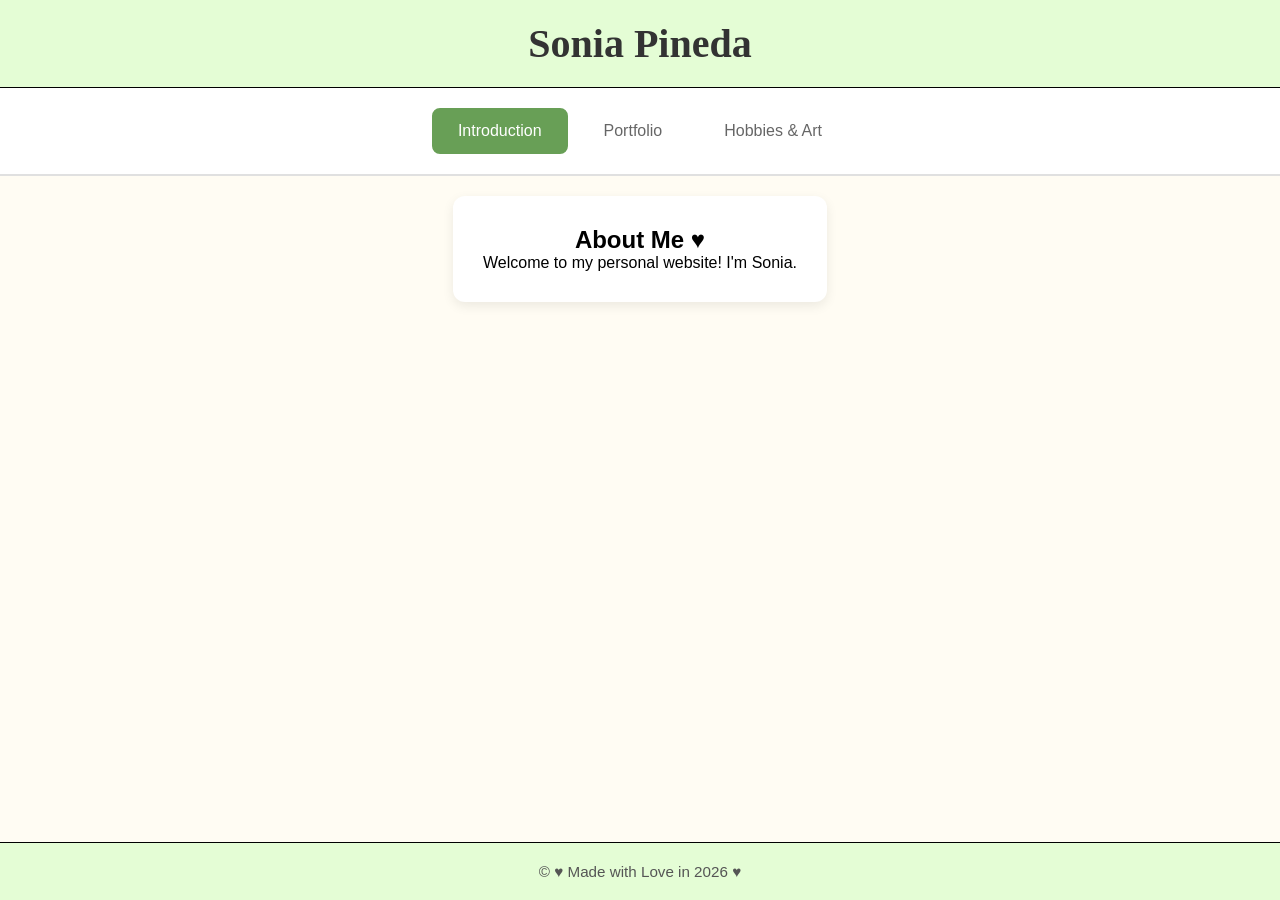
==== main.html @ bd1f97f4 "Add files via upload" ====
<!DOCTYPE html>
<html> 
<head>
    <meta charset="UTF-8">
    <meta name="viewport" content="width=device-width, initial-scale=1.0">

    <meta http-equiv="Content-Security-Policy" content="
        default-src 'self' https://fonts.googleapis.com https://fonts.gstatic.com https://cdnjs.cloudflare.com;
        script-src 'self' 'unsafe-inline' https://cdnjs.cloudflare.com;
        style-src 'self' 'unsafe-inline' https://fonts.googleapis.com https://cdnjs.cloudflare.com;
        font-src 'self' https://fonts.gstatic.com https://cdnjs.cloudflare.com;
    ">
    
    <title>Sunny Sunshine</title>
    <link rel="stylesheet" href="https://fonts.googleapis.com/css2?family=Poppins:wght@300;400;500;600&family=Playfair+Display:wght@500;600&display=swap"> 
    <link rel="stylesheet" href="https://cdnjs.cloudflare.com/ajax/libs/font-awesome/6.0.0-beta3/css/all.min.css"> 
    <link rel="stylesheet" href="style.css">
</head>

<body>
    <header>
        <div class="header-container">
            <h1>Sonia Pineda</h1>
            
        </div>
    </header>

    <div class="container">
        <nav class="tabs">
            <button class="tab-button active" data-tab="introduction" onclick="showTab(event, 'introduction')">Introduction</button>
            <button class="tab-button" data-tab="portfolio" onclick="showTab(event, 'portfolio')">Portfolio</button>
            <button class="tab-button" data-tab="hobbiesart" onclick="showTab(event, 'hobbiesart')">Hobbies & Art</button>
        </nav>
    </div>

    <div class="tab-content" id="introduction"> 
        <h2>About Me &hearts;</h2> 
        <p>Welcome to my personal website! I'm Sonia.</p>
    </div>

    <div class="tab-content" id="portfolio">
        <h2>Portfolio</h2>
        <p>Here are some of my personal projects...</p>
    </div>

    <div class="tab-content" id="hobbiesart">
        <h2>Hobbies & Art</h2>
        <p>I am big on crafting & art! Here are some below: </p>
    </div>

    <footer> 
        <div class="copyright">
            <p>&copy; &hearts; Made with Love in 2026 &hearts;</p>
        </div>
    </footer>

    <script> 
        function showTab(event, tabName) {
            console.log("Tab clicked: " + tabName);
            
            // Hide all content
            document.getElementById('introduction').style.display = 'none';
            document.getElementById('portfolio').style.display = 'none';
            document.getElementById('hobbiesart').style.display = 'none';
            
            // Show selected tab
            document.getElementById(tabName).style.display = 'block';
            
            // Remove 'active' from ALL buttons
            var buttons = document.getElementsByClassName('tab-button');
            for (var i = 0; i < buttons.length; i++) {
                buttons[i].className = buttons[i].className.replace(' active', '');
            }
            
            // Add 'active' to clicked button
            event.target.className += ' active';
        }
    </script>
</body>
</html>
---- style.css ----
/* body of website overall -- prepared separately to keep organized */
/*@keyframes fadeIn {
    from {opacity: 0;}
    to {opacity: 1;}
} -- for now -- */ 

/* *-- means for all */ 
* {
    margin: 0;
    padding: 0;
    box-sizing: border-box;
}

/* button */
button { 
    background-color: #e0e0e0;
    border: none; 
    color: black; 
    padding: 10px 20px;
    cursor: pointer;
}

body { 
    background-color: #fffcf3;
    display: flex;
    flex-direction: column; 
    min-height: 100vh;     
    margin: 0;
    padding: 0;
    text-align: center;
    font-family: 'Poppins', sans-serif;
}

header {
    background-color: #e4fdd5;
    text-align: center;
    border-bottom: 1px ridge black; 
    padding: 20px 40px; 
    position: sticky;     
    top: 0;
    z-index: 100;
    width: 100%;
}

h1 {
    font-family: 'Playfair Display', serif;
    font-size: 2.5rem;
    color: #333;
}

.tabs {
    display: flex;
    gap: 10px;
    justify-content: center;
    padding: 20px;
    background-color: white;
    border-bottom: 2px solid #e0e0e0;
}

.tab-button {
    padding: 12px 24px;
    background: none;
    border: 2px solid transparent;
    border-radius: 8px;
    cursor: pointer;
    font-size: 16px;
    font-weight: 500;
    color: #666;
    transition: all 0.3s ease;
}

.tab-button.active {
    background-color: #689F56;
    color: white;
    border-color: #689F56;
}

.tab-button:hover {
    background-color: #e8f5e9;
}

.tab-content {
    display: none;
    padding: 30px;
    max-width: 800px;
    margin: 20px auto;
    background-color: white;
    justify-content: center;
    border-radius: 12px;
    box-shadow: 0 4px 12px rgba(0,0,0,0.08);
}

#introduction {
    display: block;
}

footer {
    background-color: #e4fdd5;
    text-align: center; 
    border-top: 1px ridge black; 
    padding: 20px;
    width: 100%;
    margin-top: auto;       

}

.copyright p {
    color: #555;
    font-size: 0.95rem;
    margin: 0;
}
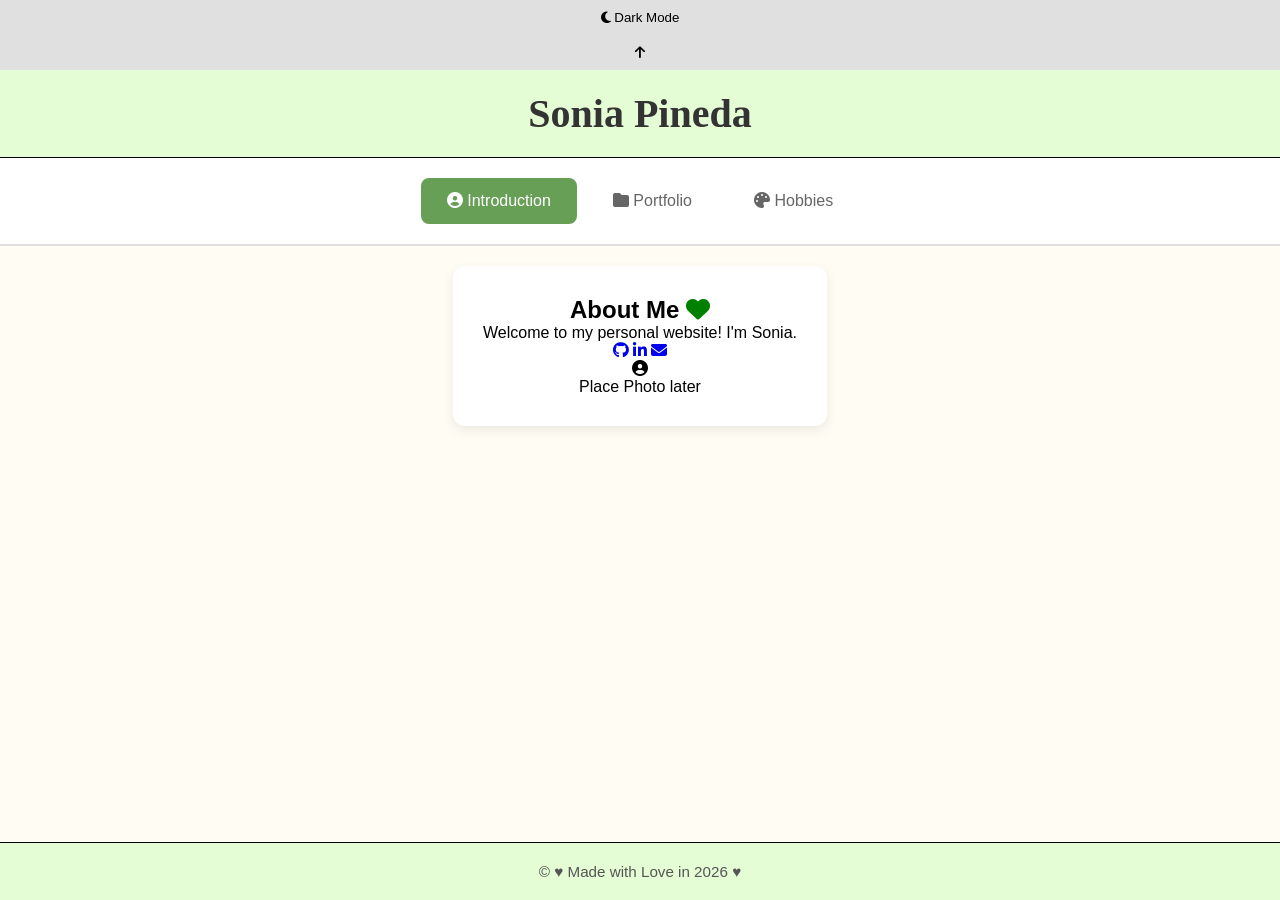
==== commit 4d101266: "Update main.html Updated to official design" ====
--- a/main.html
+++ b/main.html
@@ -3,78 +3,264 @@
 <head>
     <meta charset="UTF-8">
     <meta name="viewport" content="width=device-width, initial-scale=1.0">
-
     <meta http-equiv="Content-Security-Policy" content="
         default-src 'self' https://fonts.googleapis.com https://fonts.gstatic.com https://cdnjs.cloudflare.com;
         script-src 'self' 'unsafe-inline' https://cdnjs.cloudflare.com;
         style-src 'self' 'unsafe-inline' https://fonts.googleapis.com https://cdnjs.cloudflare.com;
         font-src 'self' https://fonts.gstatic.com https://cdnjs.cloudflare.com;
     ">
-    
     <title>Sunny Sunshine</title>
     <link rel="stylesheet" href="https://fonts.googleapis.com/css2?family=Poppins:wght@300;400;500;600&family=Playfair+Display:wght@500;600&display=swap"> 
     <link rel="stylesheet" href="https://cdnjs.cloudflare.com/ajax/libs/font-awesome/6.0.0-beta3/css/all.min.css"> 
     <link rel="stylesheet" href="style.css">
+    <link rel="stylesheet" href="https://cdnjs.cloudflare.com/ajax/libs/font-awesome/6.5.1/css/all.min.css">
 </head>
 
+<!-- loading animation -->
 <body>
+    <div id="loader" class="loader">
+        <div class="spinner"></div>
+    </div>
+
+    <!-- dark/light toggle +scrolltab -->
+    <button onclick="toggleTheme()" id="theme-toggle" class="theme-toggle">
+        <i class="fas fa-moon"></i> Dark Mode
+    </button>
+
+    <button onclick="scrollToTop()" id="back-to-top" class="back-to-top"> 
+        <i class="fas fa-arrow-up"></i>
+    </button>
+
     <header>
         <div class="header-container">
             <h1>Sonia Pineda</h1>
-            
         </div>
     </header>
 
+    <!-- tabs -->
     <div class="container">
         <nav class="tabs">
-            <button class="tab-button active" data-tab="introduction" onclick="showTab(event, 'introduction')">Introduction</button>
-            <button class="tab-button" data-tab="portfolio" onclick="showTab(event, 'portfolio')">Portfolio</button>
-            <button class="tab-button" data-tab="hobbiesart" onclick="showTab(event, 'hobbiesart')">Hobbies & Art</button>
+            <button class="tab-button active" data-tab="introduction" onclick="showTab(event, 'introduction')">
+                <i class="fas fa-user-circle"></i> Introduction
+            </button>
+            <button class="tab-button" data-tab="portfolio" onclick="showTab(event, 'portfolio')">
+                <i class="fas fa-folder"></i> Portfolio
+            </button>
+            <button class="tab-button" data-tab="hobbiesart" onclick="showTab(event, 'hobbiesart')">
+                <i class="fas fa-palette"></i> Hobbies
+            </button>
         </nav>
     </div>
 
+    <!-- Introduction tab-->
     <div class="tab-content" id="introduction"> 
-        <h2>About Me &hearts;</h2> 
-        <p>Welcome to my personal website! I'm Sonia.</p>
-    </div>
-
+        <h2>About Me <i class="fas fa-heart" style="color: green;"></i></h2>
+        <div class="about-grid">
+            <div class="about-text">
+                <p>Welcome to my personal website! I'm Sonia.</p>
+                <div class="social-links">
+                    <a href="#" target="_blank"><i class="fab fa-github"></i></a>
+                    <a href="#" target="_blank"><i class="fab fa-linkedin-in"></i></a>
+                    <a href="mailto:email"><i class="fas fa-envelope"></i></a>
+                </div>
+            </div>
+            <div class="about-image">
+                <div class="profile-placeholder">
+                    <i class="fas fa-user-circle"></i>
+                    <p>Place Photo later</p>
+                </div>
+            </div>
+        </div>
+    </div>
+
+    <!-- portoflio tab-->
     <div class="tab-content" id="portfolio">
         <h2>Portfolio</h2>
-        <p>Here are some of my personal projects...</p>
-    </div>
-
-    <div class="tab-content" id="hobbiesart">
-        <h2>Hobbies & Art</h2>
-        <p>I am big on crafting & art! Here are some below: </p>
-    </div>
-
+        <p>Here are some of my personal projects:</p>
+        <div class="portfolio-grid">
+            <div class="portfolio-card">
+                <div class="card-icon"><i class="fas fa-paint-brush"></i></div>
+                <h3>Work In Progress</h3>
+            </div>
+        </div>
+    </div>
+
+    <!-- hobbies tab-->
+    <div class="tab-content reveal" id="hobbiesart">
+        <h2><i class="fas fa-palette"></i> Hobbies</h2>
+        <p>I am big on crafting & art! Here are some below:</p>
+        
+        <div class="hobbies-container">
+            <div class="hobbies-left">
+                <h3>My Creative Space</h3>
+                <p>I love bringing ideas to life through different mediums.</p>
+                
+                <div class="art-stats">
+                    <div class="stat-item">
+                        <div class="number">1+ (haha)</div>
+                        <div class="label">Art Pieces</div>
+                    </div>
+                    <div class="stat-item">
+                        <div class="number">1</div>
+                        <div class="label">lala</div>
+                    </div>
+                    <div class="stat-item">
+                        <div class="number">1</div>
+                        <div class="label">lala</div>
+                    </div>
+                </div>
+
+                <h4>Materials I like to use include:</h4>
+                <div>
+                    <span class="material-tag">Pencil</span>
+                    <span class="material-tag">Acrylic</span>
+                    <span class="material-tag">Watercolors</span>
+                    <span class="material-tag">Gouache</span>
+                </div>
+
+                <div class="inspiration">
+                    <h4>Other hobbies include:</h4>
+                    <span class="material-tag">1</span>
+                    <span class="material-tag">2</span>
+                    <span class="material-tag">3</span>
+                    <span class="material-tag">4</span>
+                </div>
+            </div>
+
+            <!-- about /left panel above & gallery/right panel above -->
+            <div class="hobbies-right">
+                <h3>Hobby Gallery</h3>
+                <div class="gallery-grid" id="gallery-container">
+                    <!-- gallery items below -->
+                    <div class="gallery-item">
+                        <div class="image-placeholder">
+                            <i class="fas fa-image"></i>
+                        </div>
+                        <div class="info">
+                            <h4>title of item1</h4>
+                            <p>description of item</p>
+                        </div>
+                    </div>
+                    <div class="gallery-item">
+                        <div class="image-placeholder">
+                            <i class="fas fa-image"></i>
+                        </div>
+                        <div class="info">
+                            <h4>title of item2</h4>
+                            <p>description of item</p>
+                        </div>
+                    </div>
+                    <div class="gallery-item">
+                        <div class="image-placeholder">
+                            <i class="fas fa-image"></i>
+                        </div>
+                        <div class="info">
+                            <h4>title of item3</h4>
+                            <p>description of item</p>
+                        </div>
+                    </div>
+                    <div class="gallery-item">
+                        <div class="image-placeholder">
+                            <i class="fas fa-image"></i>
+                        </div>
+                        <div class="info">
+                            <h4>title of item4</h4>
+                            <p>description of item</p>
+                        </div>
+                    </div>
+                </div>
+            </div>
+        </div>
+    </div>
+
+    <!--footer -->
     <footer> 
         <div class="copyright">
             <p>&copy; &hearts; Made with Love in 2026 &hearts;</p>
         </div>
     </footer>
 
+    <!-- javascript below-->
     <script> 
         function showTab(event, tabName) {
             console.log("Tab clicked: " + tabName);
-            
-            // Hide all content
             document.getElementById('introduction').style.display = 'none';
             document.getElementById('portfolio').style.display = 'none';
             document.getElementById('hobbiesart').style.display = 'none';
-            
-            // Show selected tab
             document.getElementById(tabName).style.display = 'block';
-            
-            // Remove 'active' from ALL buttons
             var buttons = document.getElementsByClassName('tab-button');
             for (var i = 0; i < buttons.length; i++) {
                 buttons[i].className = buttons[i].className.replace(' active', '');
             }
-            
-            // Add 'active' to clicked button
             event.target.className += ' active';
         }
+
+        function toggleTheme() {
+            const body = document.body;
+            body.classList.toggle('dark-mode');
+            const button = document.getElementById('theme-toggle');
+            if (button) {
+                if (body.classList.contains('dark-mode')) {
+                    button.innerHTML = '<i class="fas fa-sun"></i> Light Mode';
+                } else {
+                    button.innerHTML = '<i class="fas fa-moon"></i> Dark Mode';
+                }
+            }
+            localStorage.setItem('theme', body.classList.contains('dark-mode') ? 'dark' : 'light');
+        }
+
+        function loadTheme() {
+            const saved = localStorage.getItem('theme');
+            if (saved === 'dark') {
+                document.body.classList.add('dark-mode');
+                const button = document.getElementById('theme-toggle');
+                if (button) {
+                    button.innerHTML = '<i class="fas fa-sun"></i> Light Mode';
+                }
+            }
+        }
+
+        window.addEventListener('scroll', function() {
+            const button = document.getElementById('back-to-top');
+            if (button) {
+                if (window.scrollY > 300) {
+                    button.classList.add('visible');
+                } else {
+                    button.classList.remove('visible');
+                }
+            }
+        });
+
+        function scrollToTop() {
+            window.scrollTo({ top: 0, behavior: 'smooth' });
+        }
+
+        function initScrollReveal() {
+            const reveals = document.querySelectorAll('.reveal');
+            function checkReveals() {
+                reveals.forEach(function(element) {
+                    const windowHeight = window.innerHeight;
+                    const elementTop = element.getBoundingClientRect().top;
+                    const revealPoint = 150;
+                    if (elementTop < windowHeight - revealPoint) {
+                        element.classList.add('visible');
+                    }
+                });
+            }
+            checkReveals();
+            window.addEventListener('scroll', checkReveals);
+        }
+
+        window.addEventListener('load', function() {
+            const loader = document.getElementById('loader');
+            if (loader) {
+                loader.classList.add('hidden');
+            }
+            initScrollReveal();
+        });
+
+        document.addEventListener('DOMContentLoaded', loadTheme);
+        console.log('Sunny Sunshine is running.');
     </script>
 </body>
-</html>+</html>
